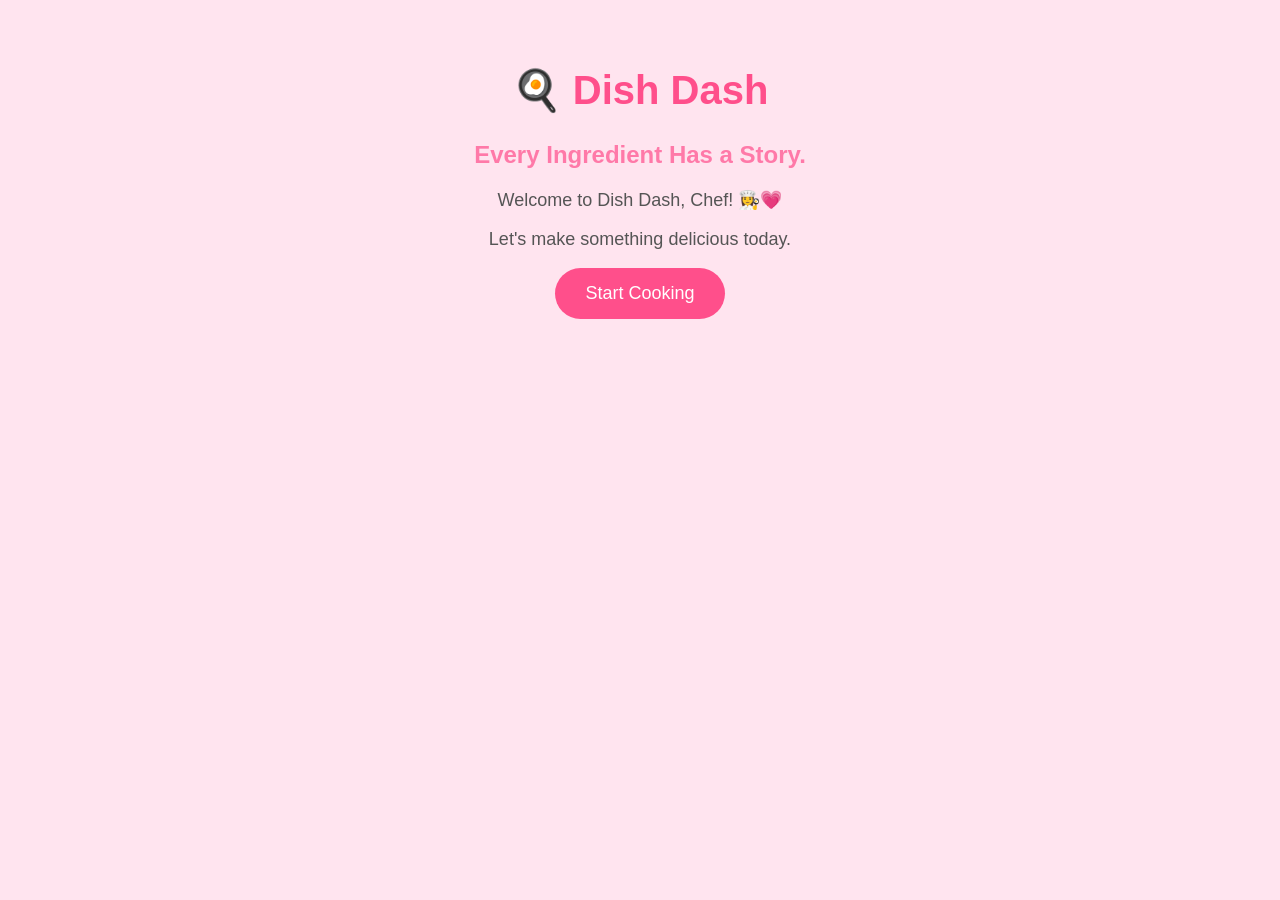
==== index.html @ 287ca721 "Add files via upload" ====
<!DOCTYPE html>
<html lang="en">
<head>
  <meta charset="UTF-8">
  <meta name="viewport" content="width=device-width, initial-scale=1.0">
  <title>Dish Dash</title>
  <link rel="stylesheet" href="style.css">
</head>
<body>

<h1>🍳 Dish Dash</h1>

<h2>Every Ingredient Has a Story.</h2>

<p>Welcome to Dish Dash, Chef! 👩‍🍳💗</p>

<p>Let's make something delicious today.</p>

<button>Start Cooking</button>

</body>
</html>
---- style.css ----
body {
  background-color: #ffe4ef;
  font-family: Arial, sans-serif;
  text-align: center;
  margin: 0;
  padding: 40px;
}

h1 {
  color: #ff4f8b;
  font-size: 40px;
}

h2 {
  color: #ff79a8;
}

p {
  color: #555555;
  font-size: 18px;
}

button {
  background-color: #ff4f8b;
  color: white;
  border: none;
  padding: 15px 30px;
  border-radius: 30px;
  font-size: 18px;
  cursor: pointer;
}

button:hover {
  background-color: #ff2f72;
}
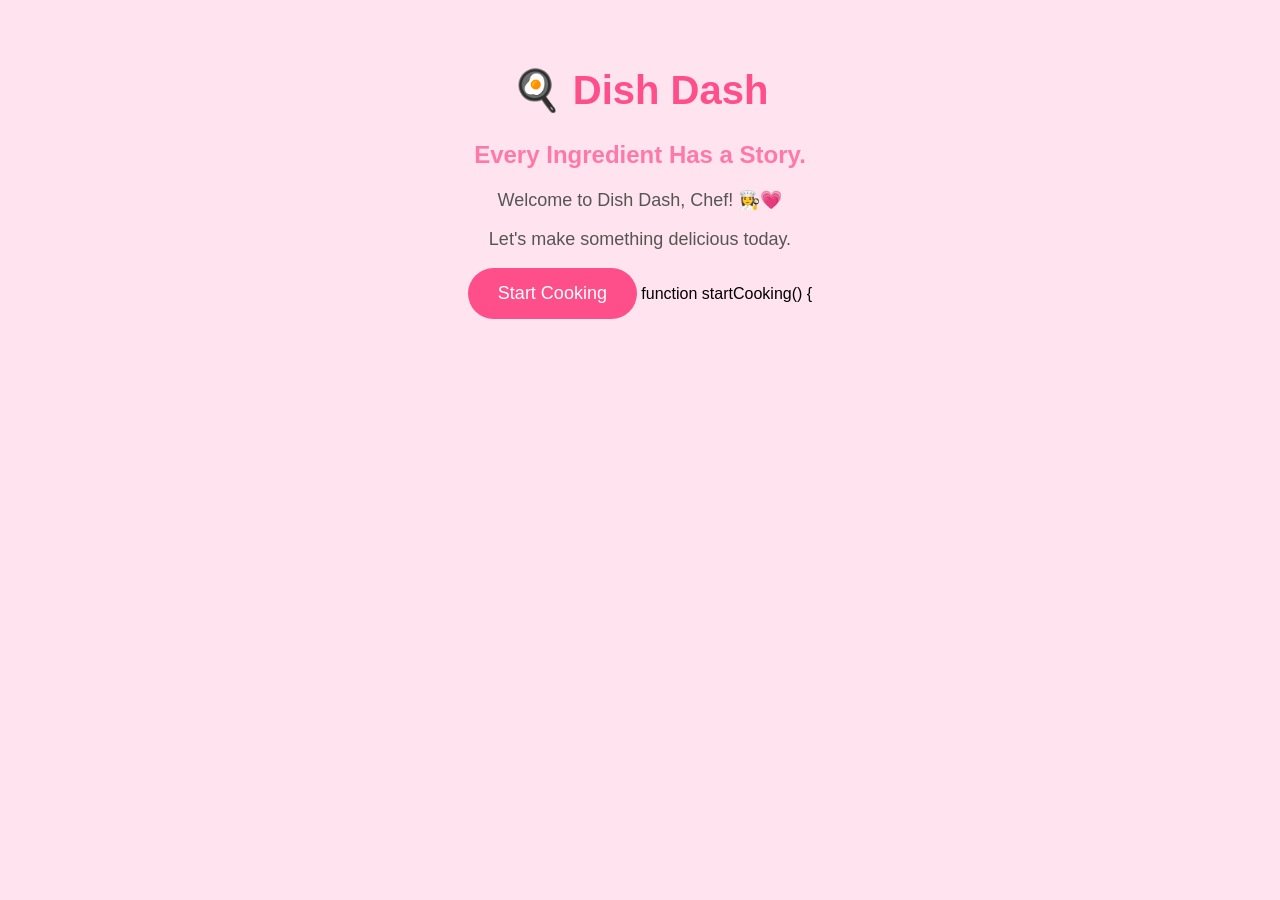
==== commit bcc414b8: "Add files via upload" ====
--- a/index.html
+++ b/index.html
@@ -16,7 +16,11 @@
 
 <p>Let's make something delicious today.</p>
 
-<button>Start Cooking</button>
+<button onclick="window.location.href='home.html'">
+Start Cooking
+</button>
+  function startCooking() {
+  <script src="script.js"></script>
 
 </body>
 </html>
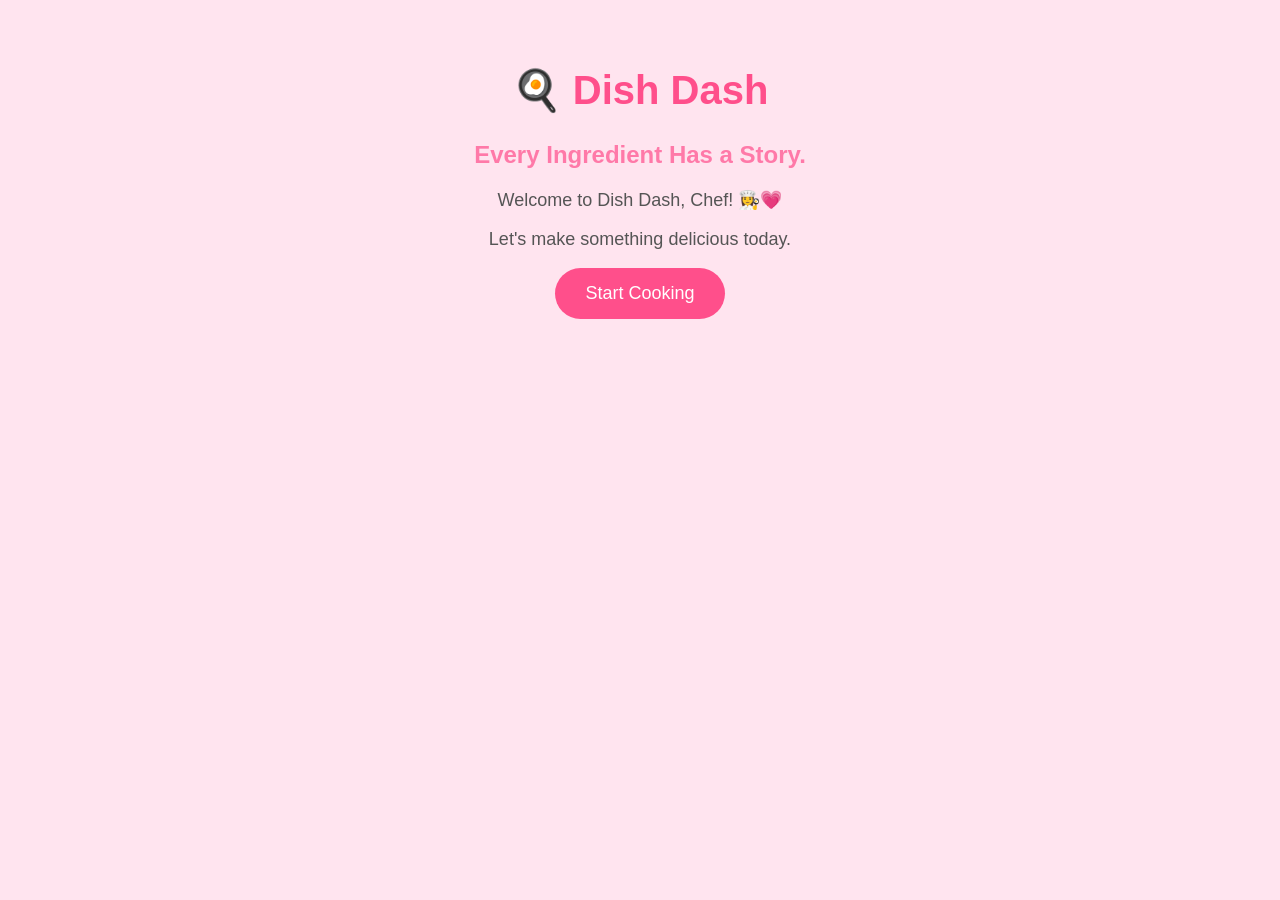
==== commit 6aa7693b: "Add files via upload" ====
--- a/index.html
+++ b/index.html
@@ -19,7 +19,7 @@
 <button onclick="window.location.href='home.html'">
 Start Cooking
 </button>
-  function startCooking() {
+
   <script src="script.js"></script>
 
 </body>
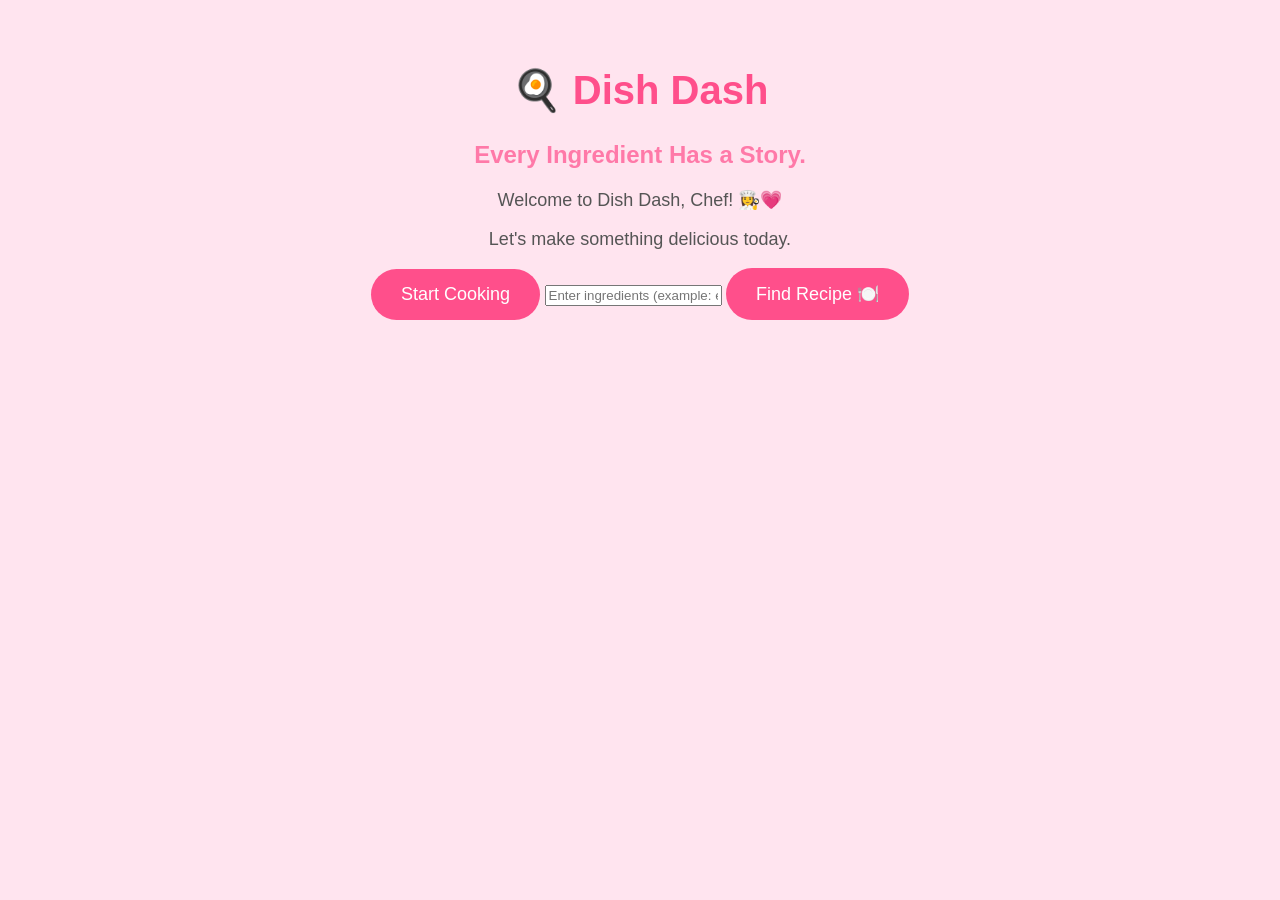
==== commit 411e763c: "Update index.html" ====
--- a/index.html
+++ b/index.html
@@ -24,3 +24,45 @@
 
 </body>
 </html>
+<input id="ingredients" placeholder="Enter ingredients (example: egg, bread)">
+<button onclick="findRecipe()">Find Recipe 🍽️</button>
+
+<div id="results"></div>
+
+<script>
+const recipes = [
+{
+name: "Egg Sandwich",
+ingredients: ["egg", "bread"],
+steps: "Cook egg and place it between bread."
+},
+{
+name: "Cheese Toast",
+ingredients: ["bread", "cheese"],
+steps: "Add cheese to bread and toast until melted."
+},
+{
+name: "Pasta",
+ingredients: ["pasta", "tomato"],
+steps: "Cook pasta and add tomato sauce."
+}
+];
+
+function findRecipe(){
+let input = document.getElementById("ingredients").value.toLowerCase();
+let results = document.getElementById("results");
+
+let found = recipes.filter(recipe =>
+recipe.ingredients.some(item => input.includes(item))
+);
+
+if(found.length === 0){
+results.innerHTML = "😢 No recipes found";
+} else {
+results.innerHTML = found.map(recipe =>
+`<h2>${recipe.name}</h2>
+<p>${recipe.steps}</p>`
+).join("");
+}
+}
+</script>
